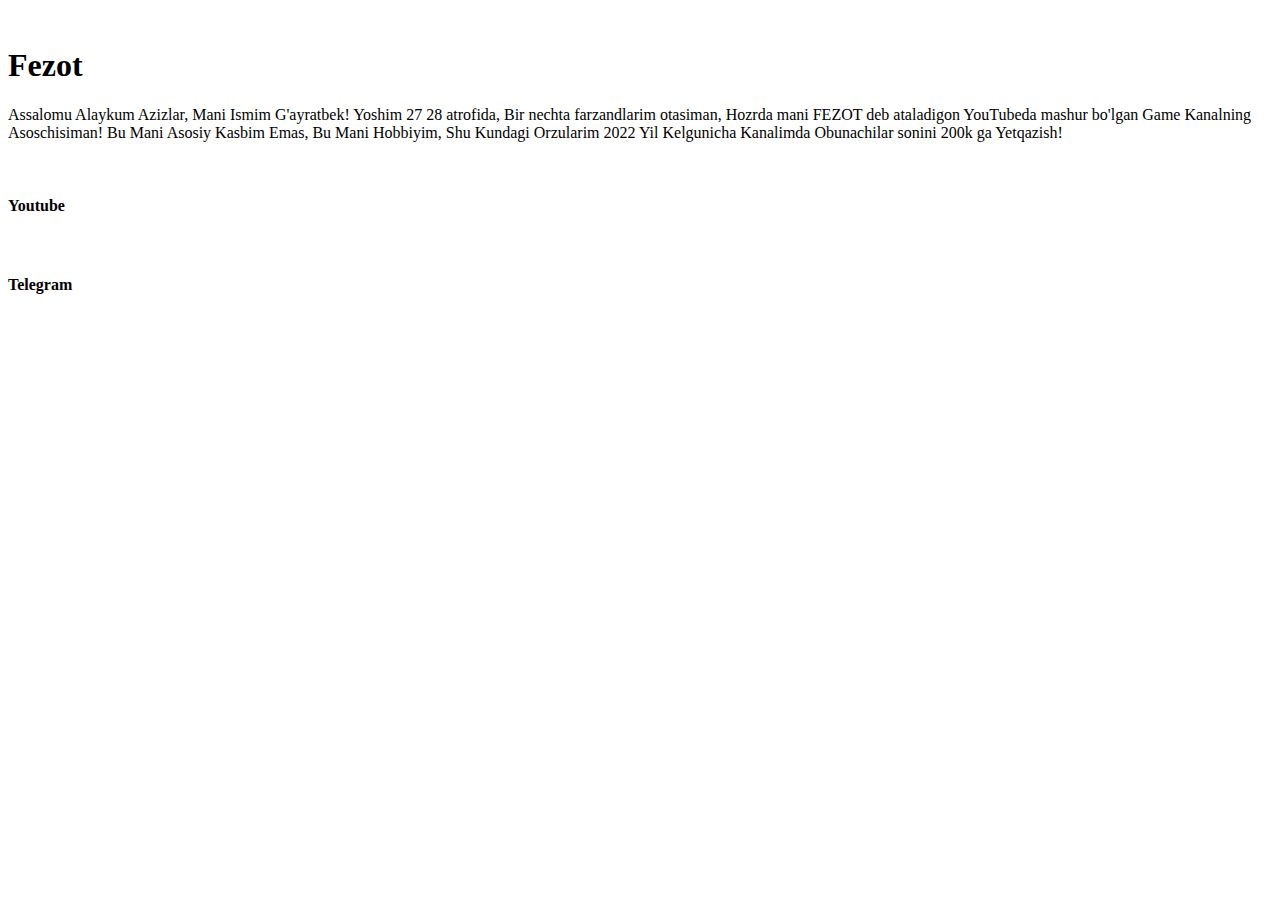
==== index.html @ 00c3dc73 "Add files via upload" ====
<!DOCTYPE html>
<html lang="en">
<head>
    <meta charset="UTF-8">
    <title>Fezot | G'ayrat Madaminov</title>
    <link rel="stylesheet" href="css/style.css">
</head>
<body>


   <div class="wrapper">
       <div class="information">
           <div class="img">
               <img src="unnamed.jpg" alt="">
           </div>

           <div class="Malumot">
               <h1>Fezot</h1>
               <p>Assalomu Alaykum Azizlar, Mani Ismim G'ayratbek! Yoshim 27 28 atrofida,
               Bir nechta farzandlarim otasiman, Hozrda mani FEZOT deb ataladigon YouTubeda mashur bo'lgan
               Game Kanalning Asoschisiman! Bu Mani Asosiy Kasbim Emas, Bu Mani Hobbiyim,
               Shu Kundagi Orzularim 2022 Yil Kelgunicha Kanalimda Obunachilar sonini 200k ga Yetqazish!</p>
           </div>

          <div class="Social">
              <div class="img-1">
                  <a href="https://www.youtube.com/c/FEZOT"><img src="icons8-youtube-play-48.png" alt=""></a>
                  <h4>Youtube</h4>
              </div>
              <div class="img-2">
                  <a href="https://t.me/fezoot"><img src="icons8-телеграмма-app-48.png" alt=""></a>
                  <h4>Telegram</h4>
              </div>
          </div>
       </div>
   </div>

</body>
</html>
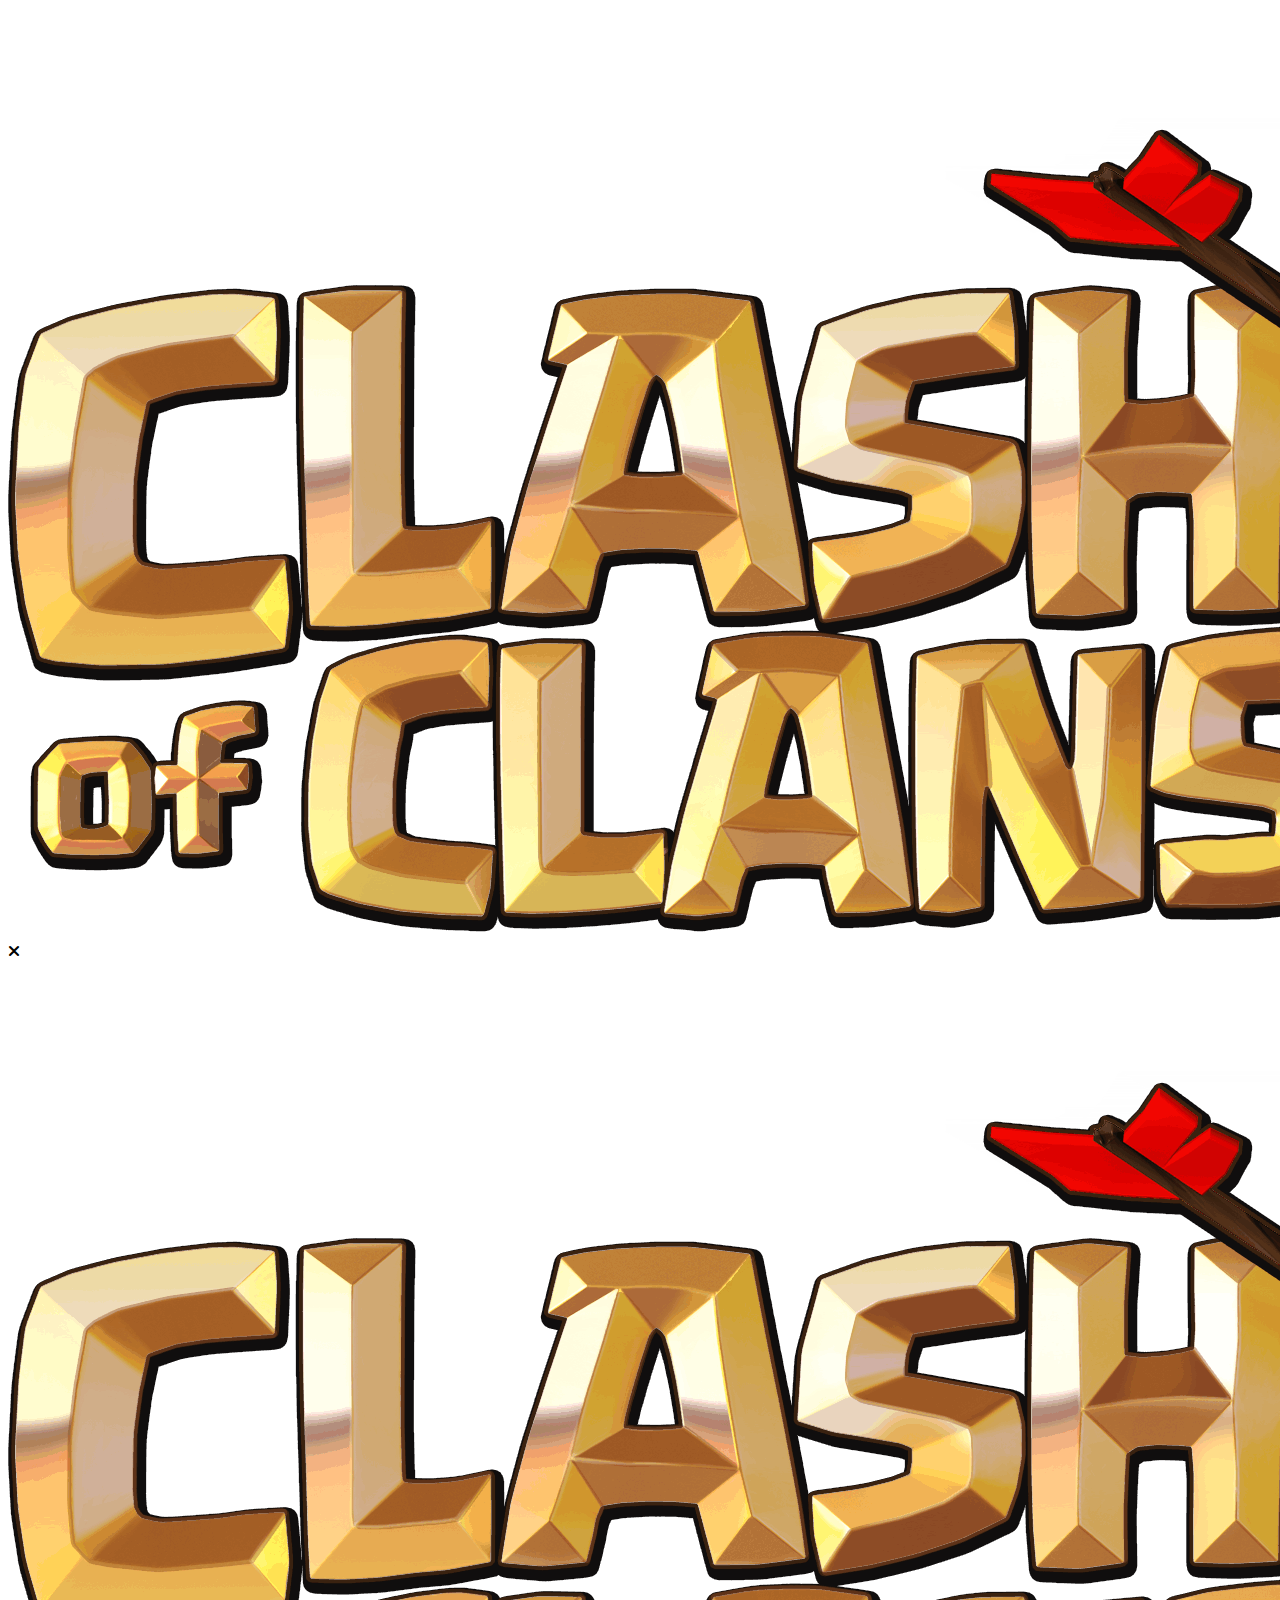
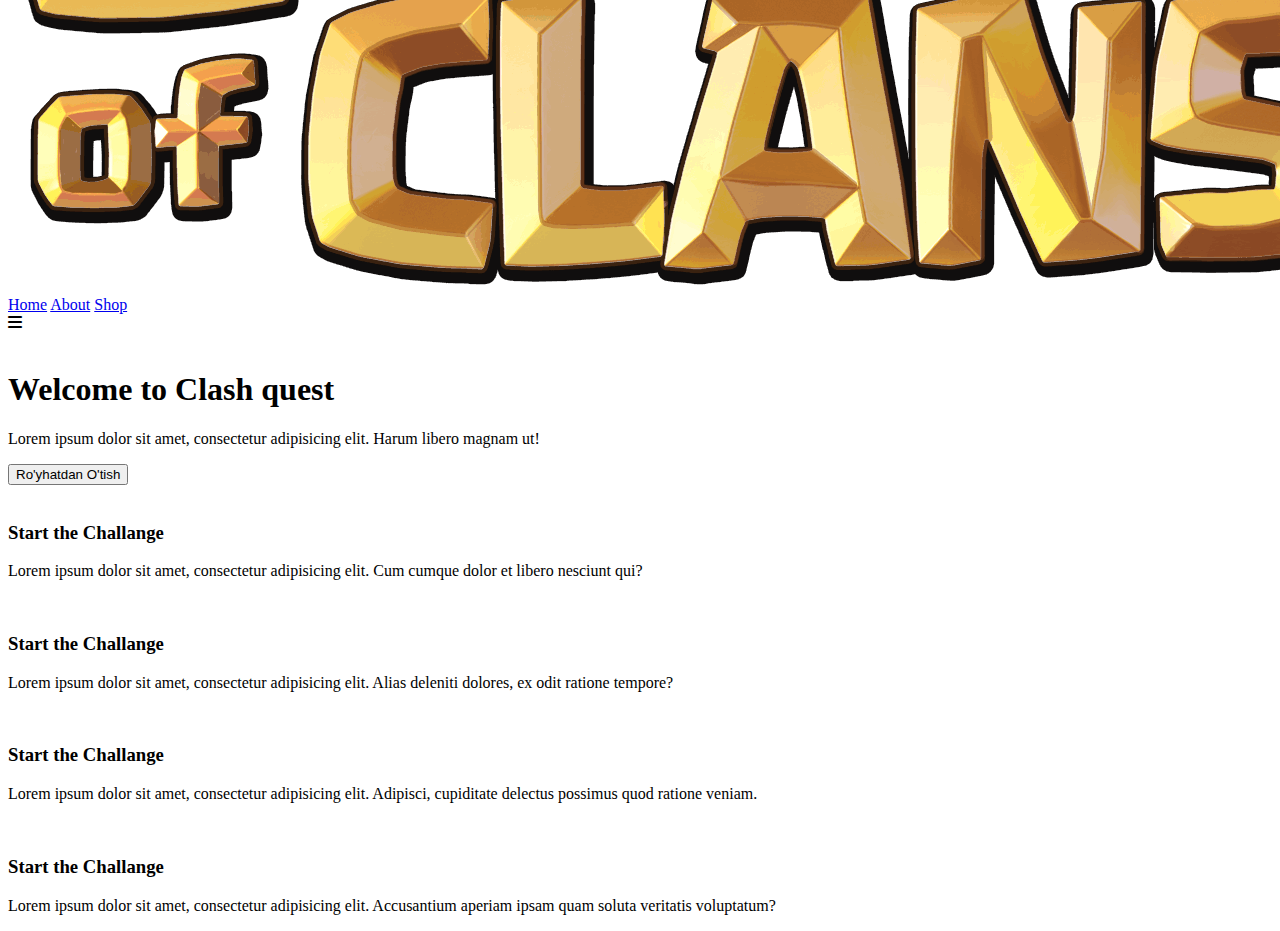
==== commit f5c1f393: "Add files via upload" ====
--- a/index.html
+++ b/index.html
@@ -2,38 +2,88 @@
 <html lang="en">
 <head>
     <meta charset="UTF-8">
-    <title>Fezot | G'ayrat Madaminov</title>
+    <meta http-equiv="X-UA-Compatible" content="IE=edge">
+    <meta name="viewport" content="width=device-width, initial-scale=1.0">
+    <title>Clash Of Uzbek</title>
+
+    <!--Font cdnjs link-->
+    <link rel="stylesheet" href="https://cdnjs.cloudflare.com/ajax/libs/font-awesome/6.2.0/css/all.min.css">
     <link rel="stylesheet" href="css/style.css">
+
+
 </head>
 <body>
 
 
-   <div class="wrapper">
-       <div class="information">
-           <div class="img">
-               <img src="unnamed.jpg" alt="">
-           </div>
+<div class="header">
 
-           <div class="Malumot">
-               <h1>Fezot</h1>
-               <p>Assalomu Alaykum Azizlar, Mani Ismim G'ayratbek! Yoshim 27 28 atrofida,
-               Bir nechta farzandlarim otasiman, Hozrda mani FEZOT deb ataladigon YouTubeda mashur bo'lgan
-               Game Kanalning Asoschisiman! Bu Mani Asosiy Kasbim Emas, Bu Mani Hobbiyim,
-               Shu Kundagi Orzularim 2022 Yil Kelgunicha Kanalimda Obunachilar sonini 200k ga Yetqazish!</p>
-           </div>
+        <a href="index.html" class="logo"><img src="logo.png" alt=""></a>
 
-          <div class="Social">
-              <div class="img-1">
-                  <a href="https://www.youtube.com/c/FEZOT"><img src="icons8-youtube-play-48.png" alt=""></a>
-                  <h4>Youtube</h4>
-              </div>
-              <div class="img-2">
-                  <a href="https://t.me/fezoot"><img src="icons8-телеграмма-app-48.png" alt=""></a>
-                  <h4>Telegram</h4>
-              </div>
-          </div>
-       </div>
-   </div>
+        <div class="navbar">
+            <div id="nav-close" class="fas fa-times"></div>
+            <a href="index.html" class="logo"><img src="logo.png" alt=""></a>
+            <a href="#">Home</a>
+            <a href="#">About</a>
+            <a href="#">Shop</a>
+
+        </div>
+
+        <div id="menu-btn" class="fas fa-bars"></div>
+
+</div>
+
+
+
+<section class="home">
+
+    <div class="col">
+        <img src="troops/models/Barbarian.png" alt="">
+    </div>
+    <div class="col col-text">
+         <h1>Welcome to Clash quest</h1>
+         <p>Lorem ipsum dolor sit amet, consectetur adipisicing elit. Harum libero magnam ut!</p>
+         <button>Ro'yhatdan O'tish</button>
+    </div>
+
+
+</section>
+
+
+<section class="card-body">
+    
+    <div class="card">
+
+        <img src="troops/models/P.E.K.K.A.png" alt="">
+        <h3>Start the Challange</h3>
+        <p>Lorem ipsum dolor sit amet, consectetur adipisicing elit. Cum cumque dolor et libero nesciunt qui?</p>
+        
+    </div>
+    <div class="card">
+
+        <img src="troops/models/Archer.png" alt="">
+        <h3>Start the Challange</h3>
+        <p>Lorem ipsum dolor sit amet, consectetur adipisicing elit. Alias deleniti dolores, ex odit ratione tempore?</p>
+
+    </div>
+    <div class="card">
+
+        <img src="troops/models/Goblin.png" alt="">
+        <h3>Start the Challange</h3>
+        <p>Lorem ipsum dolor sit amet, consectetur adipisicing elit. Adipisci, cupiditate delectus possimus quod ratione veniam.</p>
+
+    </div>
+    <div class="card">
+
+        <img src="troops/models/Balloon.png" alt="">
+        <h3>Start the Challange</h3>
+        <p>Lorem ipsum dolor sit amet, consectetur adipisicing elit. Accusantium aperiam ipsam quam soluta veritatis voluptatum?</p>
+
+    </div>
+    
+</section>
+
+
+<script src="js/script.js"></script>
 
 </body>
 </html>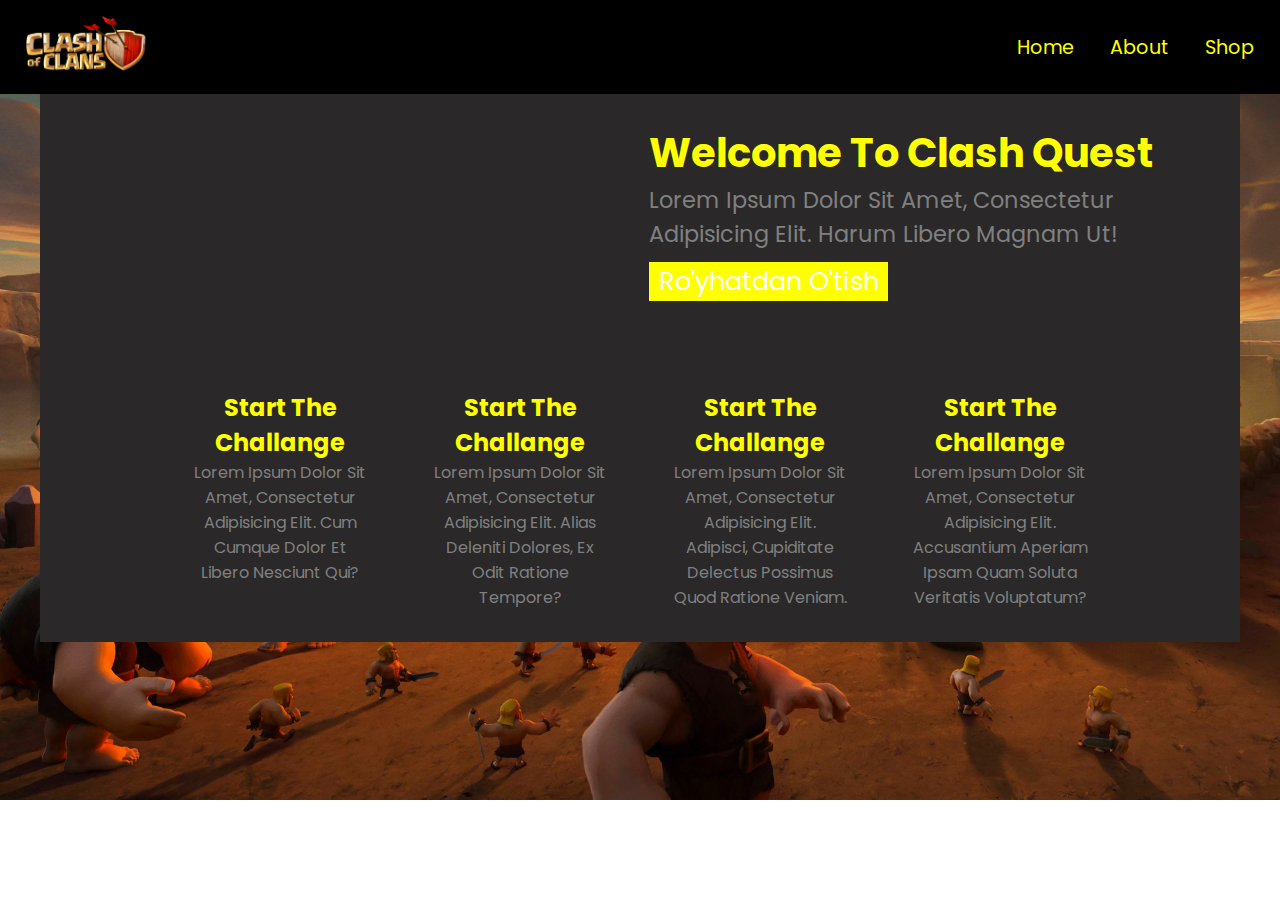
==== commit ae8295c5: "Add files via upload" ====
--- a/index.html
+++ b/index.html
@@ -53,28 +53,28 @@
     
     <div class="card">
 
-        <img src="troops/models/P.E.K.K.A.png" alt="">
+        <img src="P.E.K.K.A.png" alt="">
         <h3>Start the Challange</h3>
         <p>Lorem ipsum dolor sit amet, consectetur adipisicing elit. Cum cumque dolor et libero nesciunt qui?</p>
         
     </div>
     <div class="card">
 
-        <img src="troops/models/Archer.png" alt="">
+        <img src="Archer.png" alt="">
         <h3>Start the Challange</h3>
         <p>Lorem ipsum dolor sit amet, consectetur adipisicing elit. Alias deleniti dolores, ex odit ratione tempore?</p>
 
     </div>
     <div class="card">
 
-        <img src="troops/models/Goblin.png" alt="">
+        <img src="Goblin.png" alt="">
         <h3>Start the Challange</h3>
         <p>Lorem ipsum dolor sit amet, consectetur adipisicing elit. Adipisci, cupiditate delectus possimus quod ratione veniam.</p>
 
     </div>
     <div class="card">
 
-        <img src="troops/models/Balloon.png" alt="">
+        <img src="Balloon.png" alt="">
         <h3>Start the Challange</h3>
         <p>Lorem ipsum dolor sit amet, consectetur adipisicing elit. Accusantium aperiam ipsam quam soluta veritatis voluptatum?</p>
 
--- a/css/style.css
+++ b/css/style.css
@@ -0,0 +1,240 @@
+@import url("https://fonts.googleapis.com/css2?family=Poppins:ital,wght@0,100;0,300;0,400;0,500;0,600;1,100;1,300&display=swap");
+* {
+  font-family: 'Poppins', sans-serif;
+  margin: 0;
+  padding: 0;
+  box-sizing: border-box;
+  outline: none;
+  border: none;
+  text-decoration: none;
+  text-transform: capitalize;
+  transition: .2s linear; }
+
+body {
+  background-image: url("../background.png");
+  background-repeat: no-repeat;
+  padding: 0 2rem;
+  background-size: cover;
+  margin-bottom: 5rem;
+  /*Header Section Start*/
+  /*Header Section End*/
+  /*Home Section Start*/
+  /*Home Section End*/
+  /*Card Section Start*/
+  /*Card Section End*/
+  /*Media Quries*/ }
+  body html {
+    font-size: 62.5%;
+    overflow-x: hidden;
+    scroll-behavior: smooth;
+    scroll-padding-top: 5rem; }
+    body html::-webkit-scrollbar {
+      width: 1.4rem; }
+    body html::-webkit-scrollbar-track {
+      background: #2a2828; }
+    body html::-webkit-scrollbar-thumb {
+      background: #f1d009;
+      border-radius: 4rem; }
+  body section {
+    margin: 0 auto;
+    max-width: 1200px;
+    padding: 0 1rem; }
+  body .header {
+    position: fixed;
+    top: 0;
+    left: 0;
+    right: 0;
+    padding: 1rem 2%;
+    display: flex;
+    align-items: center;
+    justify-content: space-between;
+    background-color: black; }
+    body .header .logo {
+      width: 7.5rem; }
+      body .header .logo img {
+        width: 100%; }
+    body .header .navbar .logo {
+      display: none; }
+    body .header .navbar a {
+      margin-left: 2rem;
+      font-size: 1.2rem;
+      color: yellow; }
+      body .header .navbar a:hover {
+        color: #f1d009; }
+    body .header .navbar #nav-close {
+      color: yellow;
+      font-size: 1.4rem;
+      cursor: pointer;
+      display: none; }
+      body .header .navbar #nav-close:hover {
+        color: #f1d009; }
+    body .header #menu-btn {
+      display: none; }
+  body .home {
+    margin-top: 5.7rem;
+    padding: 2rem;
+    background-color: #2a2828;
+    display: flex;
+    align-items: center;
+    flex-wrap: wrap; }
+    body .home .col {
+      padding-left: 7rem;
+      width: 48%;
+      margin: 0;
+      gap: 1.5rem;
+      justify-content: center; }
+      body .home .col img {
+        width: 60%; }
+    body .home .col-text {
+      padding-left: 2rem; }
+      body .home .col-text h1 {
+        color: yellow;
+        font-size: 2.5rem; }
+      body .home .col-text p {
+        font-size: 1.4rem;
+        color: grey; }
+      body .home .col-text button {
+        margin-top: .7rem;
+        background-color: yellow;
+        color: white;
+        font-size: 1.6rem;
+        padding: 0  .6rem; }
+        body .home .col-text button:hover {
+          border: 1px solid yellow;
+          background-color: transparent;
+          color: white; }
+  body .card-body {
+    background-color: #2a2828;
+    display: flex;
+    justify-content: center; }
+    body .card-body .card {
+      width: 15rem;
+      padding: 2rem;
+      text-align: center; }
+      body .card-body .card img {
+        width: 100%; }
+      body .card-body .card h3 {
+        font-size: 1.5rem;
+        color: yellow; }
+      body .card-body .card p {
+        color: grey; }
+  @media (max-width: 1200px) {
+    body .header {
+      padding: 1rem; } }
+  @media (max-width: 991px) {
+    body html {
+      font-size: 55%; }
+    body .home .col-text h1 {
+      color: yellow;
+      font-size: 1rem; }
+    body .home .col-text p {
+      font-size: .7rem;
+      color: grey; }
+    body .home .col-text button {
+      margin-top: .7rem;
+      background-color: yellow;
+      color: white;
+      font-size: 1rem;
+      padding: 0 1rem; }
+    body .card-body {
+      width: 100%; }
+      body .card-body .card {
+        width: 100%; }
+        body .card-body .card h3 {
+          color: yellow;
+          font-size: 1rem; }
+        body .card-body .card p {
+          font-size: .6rem;
+          color: grey; } }
+  @media (max-width: 768px) {
+    body .header #menu-btn {
+      display: inline-block;
+      color: yellow;
+      cursor: pointer;
+      font-size: 1.5rem; }
+    body .header .logo img {
+      position: relative; }
+    body .header .navbar {
+      position: fixed;
+      top: 0;
+      left: -100%;
+      background-color: #504b4b;
+      z-index: 10000;
+      width: 15rem;
+      height: 100%;
+      display: flex;
+      flex-flow: column;
+      align-items: center;
+      justify-content: center; }
+      body .header .navbar.active {
+        left: 0;
+        box-shadow: 0 0 0 100vw rgba(0, 0, 0, 0.8); }
+      body .header .navbar a {
+        margin: .3rem 0;
+        font-size: 1.5rem; }
+      body .header .navbar .logo {
+        display: inline-block;
+        margin: 0;
+        padding: 0; }
+      body .header .navbar #nav-close {
+        display: block;
+        position: absolute;
+        top: 1rem;
+        right: 1em; }
+    body .home {
+      display: inline-block; }
+      body .home .col {
+        padding: 0;
+        width: 100%;
+        margin: 0;
+        gap: 1.5rem;
+        text-align: center; }
+        body .home .col h1 {
+          font-size: 1.4rem; }
+        body .home .col p {
+          font-size: 1rem;
+          color: grey; }
+        body .home .col button {
+          margin-top: .7rem;
+          background-color: yellow;
+          color: white;
+          font-size: 1rem;
+          padding: .5rem 3rem; }
+        body .home .col img {
+          width: 100%; }
+    body .card-body {
+      display: inline-block;
+      width: 100%; }
+      body .card-body .card {
+        width: 100%; }
+        body .card-body .card h3 {
+          font-size: 1.4rem; }
+        body .card-body .card p {
+          font-size: 1rem;
+          color: grey; } }
+  @media (max-width: 450px) {
+    body .html {
+      font-size: 50%; }
+    body .home .col-text h1 {
+      font-size: 1rem; }
+    body .home .col-text p {
+      font-size: .6rem;
+      color: grey; }
+    body .home .col-text button {
+      margin-top: .7rem;
+      background-color: yellow;
+      color: white;
+      font-size: .5rem;
+      padding: .5rem 1rem; }
+    body .card-body {
+      display: inline-block;
+      width: 100%; }
+      body .card-body .card {
+        width: 100%; }
+        body .card-body .card h1 {
+          font-size: 1rem; }
+        body .card-body .card p {
+          font-size: .6rem;
+          color: grey; } }
+
+/*# sourceMappingURL=style.css.map */
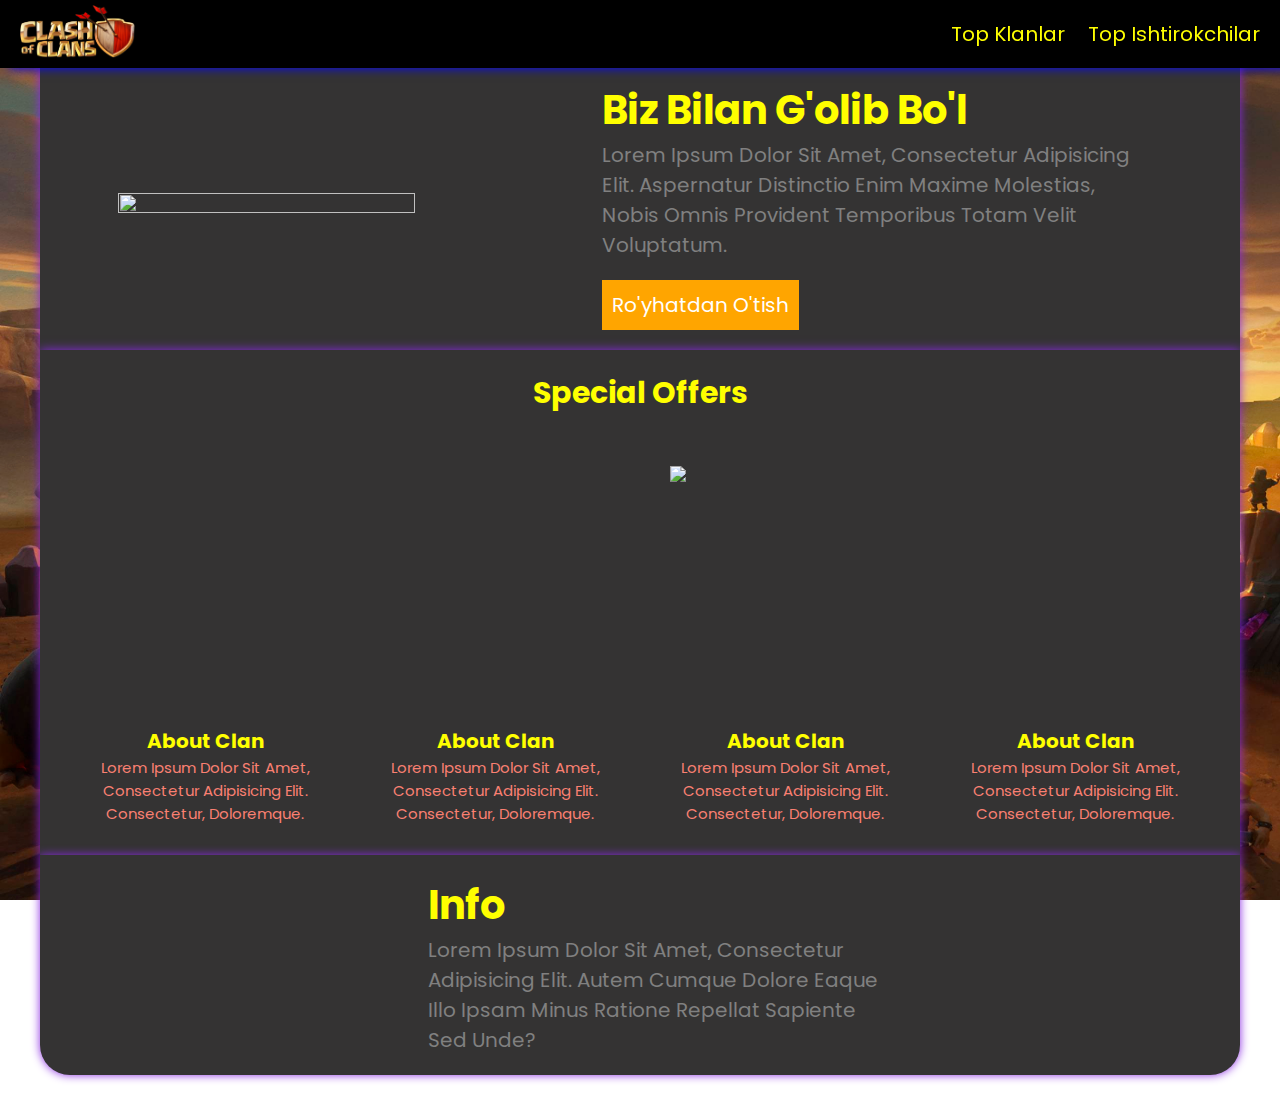
==== commit 4a97af79: "Add files via upload" ====
--- a/index.html
+++ b/index.html
@@ -4,86 +4,137 @@
     <meta charset="UTF-8">
     <meta http-equiv="X-UA-Compatible" content="IE=edge">
     <meta name="viewport" content="width=device-width, initial-scale=1.0">
-    <title>Clash Of Uzbek</title>
+    <title>Clash Of Clans</title>
+    <link rel="stylesheet" href="css/style.css">
 
-    <!--Font cdnjs link-->
-    <link rel="stylesheet" href="https://cdnjs.cloudflare.com/ajax/libs/font-awesome/6.2.0/css/all.min.css">
-    <link rel="stylesheet" href="css/style.css">
+    <!--font awesome-->
+    <link rel="stylesheet" href="https://cdnjs.cloudflare.com/ajax/libs/font-awesome/5.15.4/css/all.min.css">
+
 
 
 </head>
 <body>
 
 
-<div class="header">
+   <header class="header">
 
-        <a href="index.html" class="logo"><img src="logo.png" alt=""></a>
+       <a href="#" class="logo"><img src="logo.png" alt=""></a>
 
-        <div class="navbar">
-            <div id="nav-close" class="fas fa-times"></div>
-            <a href="index.html" class="logo"><img src="logo.png" alt=""></a>
-            <a href="#">Home</a>
-            <a href="#">About</a>
-            <a href="#">Shop</a>
+       <div class="navbar">
+           <a href="#">Top Klanlar</a>
+           <a href="#">Top Ishtirokchilar</a>
+       </div>
 
-        </div>
+       <div id="menu-btn" class="fas fa-bars"></div>
 
-        <div id="menu-btn" class="fas fa-bars"></div>
+   </header>
 
-</div>
+   <!--Home Section Start-->
+   <section class="home">
+       
+       <div class="main-image">
+           <img src="Barbarian.png" alt="">
+       </div>
+
+       <div class="home-sentence">
+           <h1>Biz Bilan G'olib Bo'l</h1>
+           <p>Lorem ipsum dolor sit amet, consectetur adipisicing elit. Aspernatur distinctio enim maxime molestias, nobis omnis provident temporibus totam velit voluptatum.</p>
+           <div class="btn">
+               <button>Ro'yhatdan o'tish</button>
+           </div>
+
+       </div>
+
+   </section>
+
+   <!--Home Section End-->
+
+   <section class="about">
+
+       <h1>Special Offers</h1>
+
+       <div class="about-cards">
+
+        
+           <div class="about-card">
+
+               <div class="card-image">
+                   <img src="Valkyrie.png" alt="">
+               </div>
+
+               <div class="about-sentence">
+                   <h3>About Clan</h3>
+                   <p>Lorem ipsum dolor sit amet, consectetur adipisicing elit. Consectetur, doloremque.</p>
+
+               </div>
+
+           </div>
+           <div class="about-card">
+
+               <div class="card-image">
+                   <img src="Bomber.png" alt="">
+               </div>
+
+               <div class="about-sentence">
+                   <h3>About Clan</h3>
+                   <p>Lorem ipsum dolor sit amet, consectetur adipisicing elit. Consectetur, doloremque.</p>
+
+               </div>
+
+           </div>
+           <div class="about-card">
+
+               <div class="card-image">
+                   <img src="Drop_Ship.png">
+               </div>
+
+               <div class="about-sentence">
+                   <h3>About Clan</h3>
+                   <p>Lorem ipsum dolor sit amet, consectetur adipisicing elit. Consectetur, doloremque.</p>
+
+               </div>
+
+           </div>
+           <div class="about-card">
+
+               <div class="card-image">
+                   <img src="Cannon_Cart.png" alt="">
+               </div>
+
+               <div class="about-sentence">
+                   <h3>About Clan</h3>
+                   <p>Lorem ipsum dolor sit amet, consectetur adipisicing elit. Consectetur, doloremque.</p>
+
+               </div>
+
+           </div>
+
+       </div>
+
+   </section>
+
+   <!--Info Section Start-->
+
+
+   <section class="info">
+
+       <div class="img-info">
+           <img src="Balloon.png" alt="">
+       </div>
+
+       <div class="info-sentence">
+
+           <h3>Info</h3>
+           <p>Lorem ipsum dolor sit amet, consectetur adipisicing elit. Autem cumque dolore eaque illo ipsam minus ratione repellat sapiente sed unde?</p>
+       </div>
+
+   </section>
+
+
+   <!--Info Section End-->
 
 
 
-<section class="home">
-
-    <div class="col">
-        <img src="troops/models/Barbarian.png" alt="">
-    </div>
-    <div class="col col-text">
-         <h1>Welcome to Clash quest</h1>
-         <p>Lorem ipsum dolor sit amet, consectetur adipisicing elit. Harum libero magnam ut!</p>
-         <button>Ro'yhatdan O'tish</button>
-    </div>
-
-
-</section>
-
-
-<section class="card-body">
-    
-    <div class="card">
-
-        <img src="P.E.K.K.A.png" alt="">
-        <h3>Start the Challange</h3>
-        <p>Lorem ipsum dolor sit amet, consectetur adipisicing elit. Cum cumque dolor et libero nesciunt qui?</p>
-        
-    </div>
-    <div class="card">
-
-        <img src="Archer.png" alt="">
-        <h3>Start the Challange</h3>
-        <p>Lorem ipsum dolor sit amet, consectetur adipisicing elit. Alias deleniti dolores, ex odit ratione tempore?</p>
-
-    </div>
-    <div class="card">
-
-        <img src="Goblin.png" alt="">
-        <h3>Start the Challange</h3>
-        <p>Lorem ipsum dolor sit amet, consectetur adipisicing elit. Adipisci, cupiditate delectus possimus quod ratione veniam.</p>
-
-    </div>
-    <div class="card">
-
-        <img src="Balloon.png" alt="">
-        <h3>Start the Challange</h3>
-        <p>Lorem ipsum dolor sit amet, consectetur adipisicing elit. Accusantium aperiam ipsam quam soluta veritatis voluptatum?</p>
-
-    </div>
-    
-</section>
-
-
-<script src="js/script.js"></script>
-
+   <script src="js/script.js"></script>
 </body>
 </html>--- a/css/style.css
+++ b/css/style.css
@@ -1,240 +1,365 @@
-@import url("https://fonts.googleapis.com/css2?family=Poppins:ital,wght@0,100;0,300;0,400;0,500;0,600;1,100;1,300&display=swap");
+@import url("https://fonts.googleapis.com/css2?family=Poppins:wght@100;200;300;400;500;600&display=swap");
 * {
   font-family: 'Poppins', sans-serif;
   margin: 0;
   padding: 0;
   box-sizing: border-box;
+  border: none;
   outline: none;
-  border: none;
   text-decoration: none;
-  text-transform: capitalize;
-  transition: .2s linear; }
+  text-transform: capitalize; }
 
 body {
   background-image: url("../background.png");
+  background-size: cover;
   background-repeat: no-repeat;
+  background-attachment: fixed;
   padding: 0 2rem;
-  background-size: cover;
-  margin-bottom: 5rem;
-  /*Header Section Start*/
-  /*Header Section End*/
+  padding-bottom: 2rem; }
+
+section {
+  padding: 2rem 2rem;
+  background-color: #343333;
+  max-width: 1200px;
+  margin: 0 auto;
+  box-shadow: 0rem 0rem 1rem blueviolet;
+  border-top: none; }
+
+html {
+  font-size: 62.5%;
   /*Home Section Start*/
   /*Home Section End*/
-  /*Card Section Start*/
-  /*Card Section End*/
-  /*Media Quries*/ }
-  body html {
-    font-size: 62.5%;
-    overflow-x: hidden;
-    scroll-behavior: smooth;
-    scroll-padding-top: 5rem; }
-    body html::-webkit-scrollbar {
-      width: 1.4rem; }
-    body html::-webkit-scrollbar-track {
-      background: #2a2828; }
-    body html::-webkit-scrollbar-thumb {
-      background: #f1d009;
-      border-radius: 4rem; }
-  body section {
-    margin: 0 auto;
-    max-width: 1200px;
-    padding: 0 1rem; }
-  body .header {
+  /*About Section Start*/
+  /*About Section End*/
+  /*Info Section Start*/
+  /*Info Section End*/ }
+  html .header {
     position: fixed;
     top: 0;
     left: 0;
     right: 0;
-    padding: 1rem 2%;
+    z-index: 1000;
+    background-color: black;
+    box-shadow: 1rem 0 1rem blue;
     display: flex;
+    padding: .5rem 2rem;
     align-items: center;
-    justify-content: space-between;
-    background-color: black; }
-    body .header .logo {
-      width: 7.5rem; }
-      body .header .logo img {
-        width: 100%; }
-    body .header .navbar .logo {
-      display: none; }
-    body .header .navbar a {
+    justify-content: space-between; }
+    html .header .logo {
+      width: 11.5rem; }
+      html .header .logo img {
+        width: 100%; }
+    html .header .navbar a {
+      font-size: 2rem;
       margin-left: 2rem;
-      font-size: 1.2rem;
       color: yellow; }
-      body .header .navbar a:hover {
-        color: #f1d009; }
-    body .header .navbar #nav-close {
+      html .header .navbar a:hover {
+        color: orange; }
+    html .header #menu-btn {
+      display: none;
+      font-size: 2rem;
+      color: yellow; }
+  html .home {
+    margin: 0 auto;
+    max-width: 1200px;
+    margin-top: 6rem;
+    background-color: #343333;
+    display: flex;
+    justify-content: center;
+    align-items: center; }
+    html .home .main-image {
+      width: 40%;
+      height: 100%; }
+      html .home .main-image img {
+        width: 80%;
+        height: 50%; }
+    html .home .home-sentence {
+      width: 50%;
+      padding: 0 2rem; }
+      html .home .home-sentence h1 {
+        color: yellow;
+        font-size: 4rem; }
+      html .home .home-sentence p {
+        color: gray;
+        font-size: 2rem; }
+      html .home .home-sentence .btn {
+        padding-top: 2rem; }
+        html .home .home-sentence .btn button {
+          background-color: orange;
+          padding: 1rem;
+          color: white;
+          font-size: 2rem;
+          transition: .5s linear; }
+          html .home .home-sentence .btn button:hover {
+            border: 1px solid orange;
+            background-color: transparent; }
+  html .about h1 {
+    color: yellow;
+    font-size: 3rem;
+    text-align: center;
+    padding-bottom: 2rem; }
+  html .about .about-cards {
+    display: flex; }
+    html .about .about-cards .about-card {
+      transition: .5s linear;
+      border-radius: 2rem;
+      padding: 1rem; }
+      html .about .about-cards .about-card:hover {
+        box-shadow: 0 0 3rem cornflowerblue; }
+      html .about .about-cards .about-card .card-image {
+        max-width: 100%;
+        padding: 2rem;
+        height: 28rem; }
+        html .about .about-cards .about-card .card-image img {
+          max-width: 100% !important;
+          height: 100% !important; }
+      html .about .about-cards .about-card .about-sentence {
+        text-align: center;
+        padding: 0; }
+        html .about .about-cards .about-card .about-sentence h3 {
+          color: yellow;
+          font-size: 2rem; }
+        html .about .about-cards .about-card .about-sentence p {
+          color: salmon;
+          font-size: 1.5rem; }
+  html .info {
+    display: flex;
+    gap: 4rem;
+    align-items: center;
+    justify-content: center;
+    border-radius: 0 0 3rem 3rem; }
+    html .info .img-info {
+      max-width: 20rem; }
+      html .info .img-info img {
+        width: 100%; }
+    html .info .info-sentence {
+      max-width: 40%; }
+      html .info .info-sentence h3 {
+        color: yellow;
+        font-size: 4rem; }
+      html .info .info-sentence p {
+        color: gray;
+        font-size: 2rem; }
+
+/*Media Queries*/
+@media (max-width: 991px) {
+  html {
+    font-size: 55%; }
+    html .home .home-sentence h1 {
+      font-size: 3rem; }
+    html .home .home-sentence p {
+      font-size: 1.5rem; }
+    html .home .home-sentence .btn {
+      padding-top: 2rem; }
+      html .home .home-sentence .btn button {
+        background-color: orange;
+        padding: 1rem;
+        color: white;
+        font-size: 1.5rem;
+        transition: .5s linear; }
+        html .home .home-sentence .btn button:hover {
+          border: 1px solid orange;
+          background-color: transparent; }
+    html .about h1 {
       color: yellow;
-      font-size: 1.4rem;
-      cursor: pointer;
-      display: none; }
-      body .header .navbar #nav-close:hover {
-        color: #f1d009; }
-    body .header #menu-btn {
-      display: none; }
-  body .home {
-    margin-top: 5.7rem;
-    padding: 2rem;
-    background-color: #2a2828;
-    display: flex;
-    align-items: center;
-    flex-wrap: wrap; }
-    body .home .col {
-      padding-left: 7rem;
-      width: 48%;
-      margin: 0;
-      gap: 1.5rem;
-      justify-content: center; }
-      body .home .col img {
-        width: 60%; }
-    body .home .col-text {
-      padding-left: 2rem; }
-      body .home .col-text h1 {
-        color: yellow;
-        font-size: 2.5rem; }
-      body .home .col-text p {
-        font-size: 1.4rem;
-        color: grey; }
-      body .home .col-text button {
-        margin-top: .7rem;
-        background-color: yellow;
-        color: white;
-        font-size: 1.6rem;
-        padding: 0  .6rem; }
-        body .home .col-text button:hover {
-          border: 1px solid yellow;
-          background-color: transparent;
-          color: white; }
-  body .card-body {
-    background-color: #2a2828;
-    display: flex;
-    justify-content: center; }
-    body .card-body .card {
-      width: 15rem;
-      padding: 2rem;
-      text-align: center; }
-      body .card-body .card img {
-        width: 100%; }
-      body .card-body .card h3 {
-        font-size: 1.5rem;
-        color: yellow; }
-      body .card-body .card p {
-        color: grey; }
-  @media (max-width: 1200px) {
-    body .header {
-      padding: 1rem; } }
-  @media (max-width: 991px) {
-    body html {
-      font-size: 55%; }
-    body .home .col-text h1 {
-      color: yellow;
-      font-size: 1rem; }
-    body .home .col-text p {
-      font-size: .7rem;
-      color: grey; }
-    body .home .col-text button {
-      margin-top: .7rem;
-      background-color: yellow;
-      color: white;
-      font-size: 1rem;
-      padding: 0 1rem; }
-    body .card-body {
-      width: 100%; }
-      body .card-body .card {
-        width: 100%; }
-        body .card-body .card h3 {
-          color: yellow;
-          font-size: 1rem; }
-        body .card-body .card p {
-          font-size: .6rem;
-          color: grey; } }
-  @media (max-width: 768px) {
-    body .header #menu-btn {
-      display: inline-block;
-      color: yellow;
-      cursor: pointer;
-      font-size: 1.5rem; }
-    body .header .logo img {
-      position: relative; }
-    body .header .navbar {
-      position: fixed;
-      top: 0;
-      left: -100%;
-      background-color: #504b4b;
-      z-index: 10000;
-      width: 15rem;
-      height: 100%;
+      font-size: 3rem;
+      text-align: center;
+      padding-bottom: 2rem; }
+    html .about .about-cards {
+      display: flex; }
+      html .about .about-cards .about-card {
+        transition: .5s linear;
+        border-radius: 2rem;
+        padding: 1rem; }
+        html .about .about-cards .about-card:hover {
+          box-shadow: 0 0 1rem black; }
+        html .about .about-cards .about-card .card-image {
+          max-width: 100%;
+          padding: 2rem;
+          height: 23rem; }
+          html .about .about-cards .about-card .card-image img {
+            max-width: 100% !important;
+            max-height: 100% !important; }
+        html .about .about-cards .about-card .about-sentence {
+          text-align: center;
+          padding: 0; }
+          html .about .about-cards .about-card .about-sentence h3 {
+            color: yellow;
+            font-size: 2rem; }
+          html .about .about-cards .about-card .about-sentence p {
+            color: salmon;
+            font-size: 1.2rem; }
+    html .info {
       display: flex;
-      flex-flow: column;
+      gap: 4rem;
       align-items: center;
       justify-content: center; }
-      body .header .navbar.active {
-        left: 0;
-        box-shadow: 0 0 0 100vw rgba(0, 0, 0, 0.8); }
-      body .header .navbar a {
-        margin: .3rem 0;
-        font-size: 1.5rem; }
-      body .header .navbar .logo {
-        display: inline-block;
-        margin: 0;
-        padding: 0; }
-      body .header .navbar #nav-close {
-        display: block;
-        position: absolute;
-        top: 1rem;
-        right: 1em; }
-    body .home {
-      display: inline-block; }
-      body .home .col {
-        padding: 0;
-        width: 100%;
-        margin: 0;
-        gap: 1.5rem;
-        text-align: center; }
-        body .home .col h1 {
-          font-size: 1.4rem; }
-        body .home .col p {
-          font-size: 1rem;
-          color: grey; }
-        body .home .col button {
-          margin-top: .7rem;
-          background-color: yellow;
-          color: white;
-          font-size: 1rem;
-          padding: .5rem 3rem; }
-        body .home .col img {
+      html .info .img-info {
+        max-width: 17rem; }
+        html .info .img-info img {
           width: 100%; }
-    body .card-body {
+      html .info .info-sentence {
+        max-width: 40%; }
+        html .info .info-sentence h3 {
+          color: yellow;
+          font-size: 3rem; }
+        html .info .info-sentence p {
+          color: gray;
+          font-size: 1.5rem; } }
+@media (max-width: 768px) {
+  html .header .navbar {
+    position: absolute;
+    top: 99%;
+    left: 0;
+    right: 0;
+    background-color: darkslategrey;
+    padding: 2rem;
+    transition: .5s;
+    clip-path: polygon(0 0, 100% 0, 100% 0, 0 0); }
+    html .header .navbar a {
+      display: block;
+      margin: 2rem;
+      text-align: center; }
+  html .header .navbar.active {
+    clip-path: polygon(0 0, 100% 0, 100% 100%, 0 100%); }
+  html .header #menu-btn {
+    display: inline-block; }
+  html .home {
+    display: inline-block;
+    margin: 0 auto;
+    margin-top: 6rem;
+    width: 100%;
+    text-align: center; }
+    html .home .main-image {
+      width: 100%; }
+      html .home .main-image img {
+        width: 100%; }
+    html .home .home-sentence {
+      width: 100%; }
+      html .home .home-sentence h1 {
+        font-size: 4rem; }
+      html .home .home-sentence p {
+        font-size: 3rem; }
+      html .home .home-sentence .btn button {
+        font-size: 3.5rem; }
+  html .about {
+    color: yellow;
+    font-size: 3rem;
+    text-align: center;
+    padding-bottom: 2rem; }
+    html .about .about-cards {
       display: inline-block;
       width: 100%; }
-      body .card-body .card {
-        width: 100%; }
-        body .card-body .card h3 {
-          font-size: 1.4rem; }
-        body .card-body .card p {
-          font-size: 1rem;
-          color: grey; } }
-  @media (max-width: 450px) {
-    body .html {
-      font-size: 50%; }
-    body .home .col-text h1 {
-      font-size: 1rem; }
-    body .home .col-text p {
-      font-size: .6rem;
-      color: grey; }
-    body .home .col-text button {
-      margin-top: .7rem;
-      background-color: yellow;
-      color: white;
-      font-size: .5rem;
-      padding: .5rem 1rem; }
-    body .card-body {
+      html .about .about-cards .about-card {
+        transition: .5s linear;
+        border-radius: 2rem;
+        padding: 1rem;
+        width: 100%; }
+        html .about .about-cards .about-card:hover {
+          box-shadow: 0 0 1rem black; }
+        html .about .about-cards .about-card .card-image {
+          width: 100%;
+          height: 100%;
+          padding: 2rem; }
+          html .about .about-cards .about-card .card-image img {
+            width: 100%; }
+        html .about .about-cards .about-card .about-sentence {
+          text-align: center;
+          padding: 0; }
+          html .about .about-cards .about-card .about-sentence h3 {
+            color: yellow;
+            font-size: 5rem; }
+          html .about .about-cards .about-card .about-sentence p {
+            color: salmon;
+            font-size: 3rem; }
+  html .info {
+    display: inline-block;
+    gap: 4rem;
+    align-items: center;
+    justify-content: center; }
+    html .info .img-info {
+      padding: 2rem;
+      max-width: 100%; }
+      html .info .img-info img {
+        width: 100%; }
+    html .info .info-sentence {
+      padding: 1rem;
+      max-width: 100%;
+      text-align: center; }
+      html .info .info-sentence h3 {
+        color: yellow;
+        font-size: 5rem; }
+      html .info .info-sentence p {
+        color: gray;
+        font-size: 2.5rem; } }
+@media (max-width: 450px) {
+  html {
+    font-size: 55%; }
+    html .home {
       display: inline-block;
-      width: 100%; }
-      body .card-body .card {
-        width: 100%; }
-        body .card-body .card h1 {
-          font-size: 1rem; }
-        body .card-body .card p {
-          font-size: .6rem;
-          color: grey; } }
+      margin: 0 auto;
+      margin-top: 6rem;
+      width: 100%;
+      text-align: center; }
+      html .home .main-image {
+        width: 100%; }
+        html .home .main-image img {
+          width: 100%; }
+      html .home .home-sentence h1 {
+        font-size: 2.4rem; }
+      html .home .home-sentence p {
+        font-size: 1.5rem; }
+      html .home .home-sentence .btn button {
+        font-size: 1.5rem; }
+    html .about {
+      color: yellow;
+      font-size: 3rem;
+      text-align: center;
+      padding-bottom: 2rem; }
+      html .about .about-cards {
+        display: inline-block;
+        width: 100%; }
+        html .about .about-cards .about-card {
+          transition: .5s linear;
+          border-radius: 2rem;
+          padding: 1rem;
+          width: 100%; }
+          html .about .about-cards .about-card:hover {
+            box-shadow: 0 0 1rem black; }
+          html .about .about-cards .about-card .card-image {
+            width: 100%;
+            height: 100%;
+            padding: 2rem; }
+            html .about .about-cards .about-card .card-image img {
+              width: 100%; }
+          html .about .about-cards .about-card .about-sentence {
+            text-align: center;
+            padding: 0; }
+            html .about .about-cards .about-card .about-sentence h3 {
+              color: yellow;
+              font-size: 2.5rem; }
+            html .about .about-cards .about-card .about-sentence p {
+              color: salmon;
+              font-size: 1.5rem; }
+    html .info {
+      display: inline-block;
+      gap: 4rem;
+      align-items: center;
+      justify-content: center; }
+      html .info .img-info {
+        padding: 2rem;
+        max-width: 100%; }
+        html .info .img-info img {
+          width: 100%; }
+      html .info .info-sentence {
+        padding: 1rem;
+        max-width: 100%;
+        text-align: center; }
+        html .info .info-sentence h3 {
+          color: yellow;
+          font-size: 3rem; }
+        html .info .info-sentence p {
+          color: gray;
+          font-size: 1.5rem; } }
 
 /*# sourceMappingURL=style.css.map */
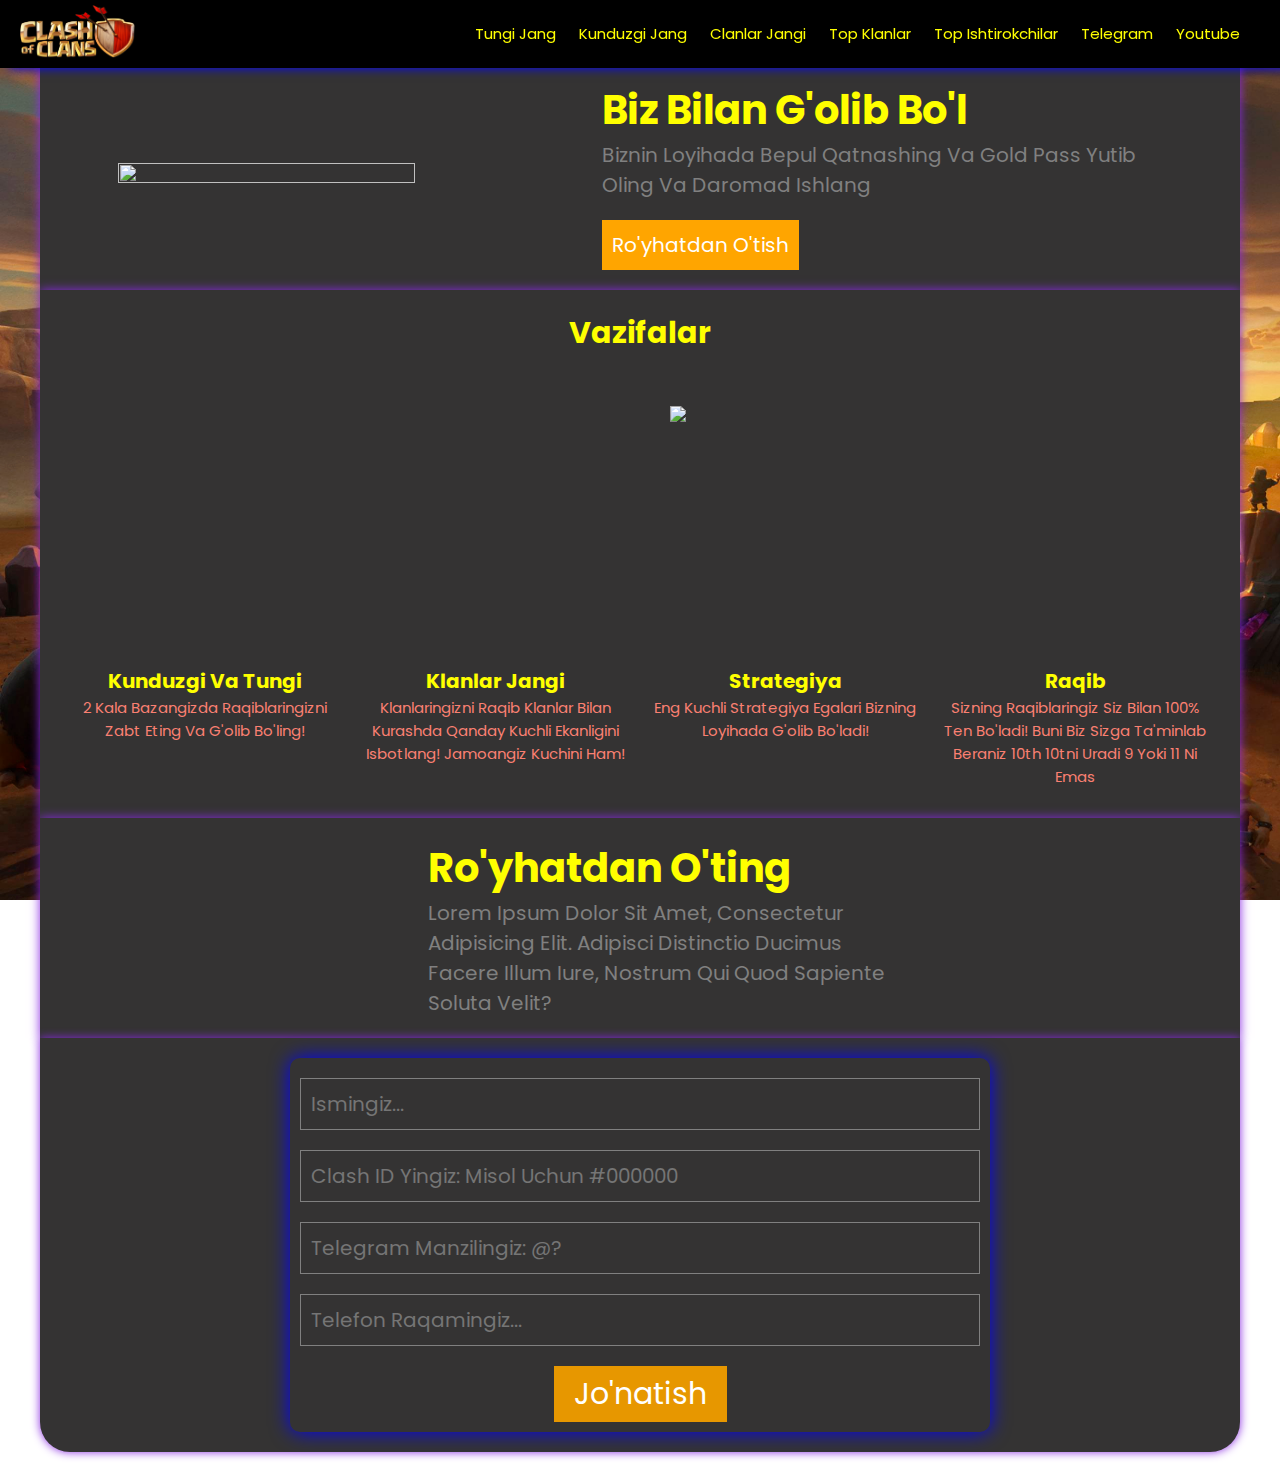
==== commit e023d234: "Add files via upload" ====
--- a/index.html
+++ b/index.html
@@ -21,8 +21,13 @@
        <a href="#" class="logo"><img src="logo.png" alt=""></a>
 
        <div class="navbar">
+           <a href="#">Tungi Jang</a>
+           <a href="#">Kunduzgi Jang</a>
+           <a href="#">Clanlar Jangi</a>
            <a href="#">Top Klanlar</a>
            <a href="#">Top Ishtirokchilar</a>
+           <a href="https://t.me/ClashOfClansShow">Telegram</a>
+           <a href="https://www.youtube.com/channel/UCxyLJlf5IXiZS6Y9DAhRidA">Youtube</a>
        </div>
 
        <div id="menu-btn" class="fas fa-bars"></div>
@@ -38,7 +43,7 @@
 
        <div class="home-sentence">
            <h1>Biz Bilan G'olib Bo'l</h1>
-           <p>Lorem ipsum dolor sit amet, consectetur adipisicing elit. Aspernatur distinctio enim maxime molestias, nobis omnis provident temporibus totam velit voluptatum.</p>
+           <p>Biznin Loyihada Bepul Qatnashing Va Gold Pass Yutib Oling Va Daromad Ishlang</p>
            <div class="btn">
                <button>Ro'yhatdan o'tish</button>
            </div>
@@ -51,7 +56,7 @@
 
    <section class="about">
 
-       <h1>Special Offers</h1>
+       <h1>Vazifalar</h1>
 
        <div class="about-cards">
 
@@ -63,8 +68,8 @@
                </div>
 
                <div class="about-sentence">
-                   <h3>About Clan</h3>
-                   <p>Lorem ipsum dolor sit amet, consectetur adipisicing elit. Consectetur, doloremque.</p>
+                   <h3>Kunduzgi Va Tungi</h3>
+                   <p>2 kala bazangizda Raqiblaringizni Zabt eting Va G'olib Bo'ling! </p>
 
                </div>
 
@@ -76,8 +81,8 @@
                </div>
 
                <div class="about-sentence">
-                   <h3>About Clan</h3>
-                   <p>Lorem ipsum dolor sit amet, consectetur adipisicing elit. Consectetur, doloremque.</p>
+                   <h3>Klanlar Jangi</h3>
+                   <p>Klanlaringizni Raqib Klanlar bilan Kurashda Qanday Kuchli Ekanligini Isbotlang! Jamoangiz Kuchini Ham!</p>
 
                </div>
 
@@ -89,8 +94,8 @@
                </div>
 
                <div class="about-sentence">
-                   <h3>About Clan</h3>
-                   <p>Lorem ipsum dolor sit amet, consectetur adipisicing elit. Consectetur, doloremque.</p>
+                   <h3>Strategiya</h3>
+                   <p>Eng Kuchli Strategiya Egalari Bizning Loyihada G'olib Bo'ladi!</p>
 
                </div>
 
@@ -102,8 +107,8 @@
                </div>
 
                <div class="about-sentence">
-                   <h3>About Clan</h3>
-                   <p>Lorem ipsum dolor sit amet, consectetur adipisicing elit. Consectetur, doloremque.</p>
+                   <h3>Raqib</h3>
+                   <p>Sizning Raqiblaringiz Siz Bilan 100% Ten Bo'ladi! Buni Biz Sizga Ta'minlab beraniz 10th 10tni uradi 9 yoki 11 ni emas</p>
 
                </div>
 
@@ -124,8 +129,8 @@
 
        <div class="info-sentence">
 
-           <h3>Info</h3>
-           <p>Lorem ipsum dolor sit amet, consectetur adipisicing elit. Autem cumque dolore eaque illo ipsam minus ratione repellat sapiente sed unde?</p>
+           <h3>Ro'yhatdan O'ting</h3>
+           <p>Lorem ipsum dolor sit amet, consectetur adipisicing elit. Adipisci distinctio ducimus facere illum iure, nostrum qui quod sapiente soluta velit?</p>
        </div>
 
    </section>
@@ -135,6 +140,37 @@
 
 
 
+   <!--Form Section Start-->
+
+   <section class="form">
+
+       <div class="form-sec">
+           <form action="action" method="post">
+
+               <input type="text" placeholder="Ismingiz...">
+               <input type="text" placeholder="Clash ID yingiz: Misol Uchun #000000">
+               <input type="text" placeholder="Telegram Manzilingiz: @?">
+               <input type="text" placeholder="Telefon Raqamingiz...">
+
+           </form>
+
+
+           <div class="btn-submit">
+               <button>Jo'natish</button>
+           </div>
+       </div>
+
+
+
+
+   </section>
+
+
+
+   <!--Form Section End-->
+
+
+
    <script src="js/script.js"></script>
 </body>
 </html>--- a/css/style.css
+++ b/css/style.css
@@ -32,7 +32,9 @@
   /*About Section Start*/
   /*About Section End*/
   /*Info Section Start*/
-  /*Info Section End*/ }
+  /*Info Section End*/
+  /*Form Section Start*/
+  /*Form Section End*/ }
   html .header {
     position: fixed;
     top: 0;
@@ -49,12 +51,14 @@
       width: 11.5rem; }
       html .header .logo img {
         width: 100%; }
-    html .header .navbar a {
-      font-size: 2rem;
-      margin-left: 2rem;
-      color: yellow; }
-      html .header .navbar a:hover {
-        color: orange; }
+    html .header .navbar {
+      padding: 0 2rem; }
+      html .header .navbar a {
+        font-size: 1.5rem;
+        margin-left: 2rem;
+        color: yellow; }
+        html .header .navbar a:hover {
+          color: orange; }
     html .header #menu-btn {
       display: none;
       font-size: 2rem;
@@ -101,6 +105,7 @@
   html .about .about-cards {
     display: flex; }
     html .about .about-cards .about-card {
+      width: 25%;
       transition: .5s linear;
       border-radius: 2rem;
       padding: 1rem; }
@@ -126,8 +131,7 @@
     display: flex;
     gap: 4rem;
     align-items: center;
-    justify-content: center;
-    border-radius: 0 0 3rem 3rem; }
+    justify-content: center; }
     html .info .img-info {
       max-width: 20rem; }
       html .info .img-info img {
@@ -140,11 +144,69 @@
       html .info .info-sentence p {
         color: gray;
         font-size: 2rem; }
+  html .form {
+    border-radius: 0 0 3rem 3rem; }
+    html .form .form-sec {
+      margin: 0 auto;
+      max-width: 70rem;
+      border-radius: 1rem;
+      box-shadow: 0 0 2rem blue;
+      padding: 1rem; }
+      html .form .form-sec form {
+        display: inline-block; }
+        html .form .form-sec form input {
+          border: 1px solid gray;
+          width: 100%;
+          margin: 1rem 0;
+          padding: 1rem;
+          font-size: 20px;
+          background-color: #343333;
+          color: white; }
+      html .form .form-sec .btn-submit {
+        text-align: center;
+        margin-top: 1rem; }
+        html .form .form-sec .btn-submit button {
+          padding: .5rem 2rem;
+          font-size: 3rem;
+          background-color: #e79700;
+          color: white;
+          transition: .5s; }
+          html .form .form-sec .btn-submit button:hover {
+            border: 1px solid orange;
+            background-color: transparent; }
 
 /*Media Queries*/
 @media (max-width: 991px) {
   html {
     font-size: 55%; }
+    html .header {
+      position: fixed;
+      top: 0;
+      left: 0;
+      right: 0;
+      z-index: 1000;
+      background-color: black;
+      box-shadow: 1rem 0 1rem blue;
+      display: flex;
+      padding: .5rem 2rem;
+      align-items: center;
+      justify-content: space-between; }
+      html .header .logo {
+        width: 11.5rem; }
+        html .header .logo img {
+          width: 100%; }
+      html .header .navbar {
+        padding: 0 2rem; }
+        html .header .navbar a {
+          font-size: 1.2rem;
+          margin-left: 2rem;
+          color: yellow; }
+          html .header .navbar a:hover {
+            color: orange; }
+      html .header #menu-btn {
+        display: none;
+        font-size: 2rem;
+        color: yellow; }
     html .home .home-sentence h1 {
       font-size: 3rem; }
     html .home .home-sentence p {
@@ -218,6 +280,7 @@
     clip-path: polygon(0 0, 100% 0, 100% 0, 0 0); }
     html .header .navbar a {
       display: block;
+      font-size: 2rem;
       margin: 2rem;
       text-align: center; }
   html .header .navbar.active {
@@ -291,7 +354,37 @@
         font-size: 5rem; }
       html .info .info-sentence p {
         color: gray;
-        font-size: 2.5rem; } }
+        font-size: 2.5rem; }
+  html .form {
+    border-radius: 0 0 3rem 3rem; }
+    html .form .form-sec {
+      margin: 0 auto;
+      max-width: 60rem;
+      border-radius: 1rem;
+      box-shadow: 0 0 2rem blue;
+      padding: 1rem; }
+      html .form .form-sec form {
+        display: inline-block; }
+        html .form .form-sec form input {
+          border: 1px solid gray;
+          width: 100%;
+          margin: 1rem 0;
+          padding: 1rem;
+          font-size: 15px;
+          background-color: #343333;
+          color: white; }
+      html .form .form-sec .btn-submit {
+        text-align: center;
+        margin-top: 1rem; }
+        html .form .form-sec .btn-submit button {
+          padding: .5rem 2rem;
+          font-size: 1.5rem;
+          background-color: #e79700;
+          color: white;
+          transition: .5s; }
+          html .form .form-sec .btn-submit button:hover {
+            border: 1px solid orange;
+            background-color: transparent; } }
 @media (max-width: 450px) {
   html {
     font-size: 55%; }
@@ -360,6 +453,36 @@
           font-size: 3rem; }
         html .info .info-sentence p {
           color: gray;
-          font-size: 1.5rem; } }
+          font-size: 1.5rem; }
+    html .form {
+      border-radius: 0 0 3rem 3rem; }
+      html .form .form-sec {
+        margin: 0 auto;
+        max-width: 50rem;
+        border-radius: 1rem;
+        box-shadow: 0 0 2rem blue;
+        padding: 1rem; }
+        html .form .form-sec form {
+          display: inline-block; }
+          html .form .form-sec form input {
+            border: 1px solid gray;
+            width: 100%;
+            margin: 1rem 0;
+            padding: 1rem;
+            font-size: 11px;
+            background-color: #343333;
+            color: white; }
+        html .form .form-sec .btn-submit {
+          text-align: center;
+          margin-top: 1rem; }
+          html .form .form-sec .btn-submit button {
+            padding: .5rem 2rem;
+            font-size: 1.5rem;
+            background-color: #e79700;
+            color: white;
+            transition: .5s; }
+            html .form .form-sec .btn-submit button:hover {
+              border: 1px solid orange;
+              background-color: transparent; } }
 
 /*# sourceMappingURL=style.css.map */
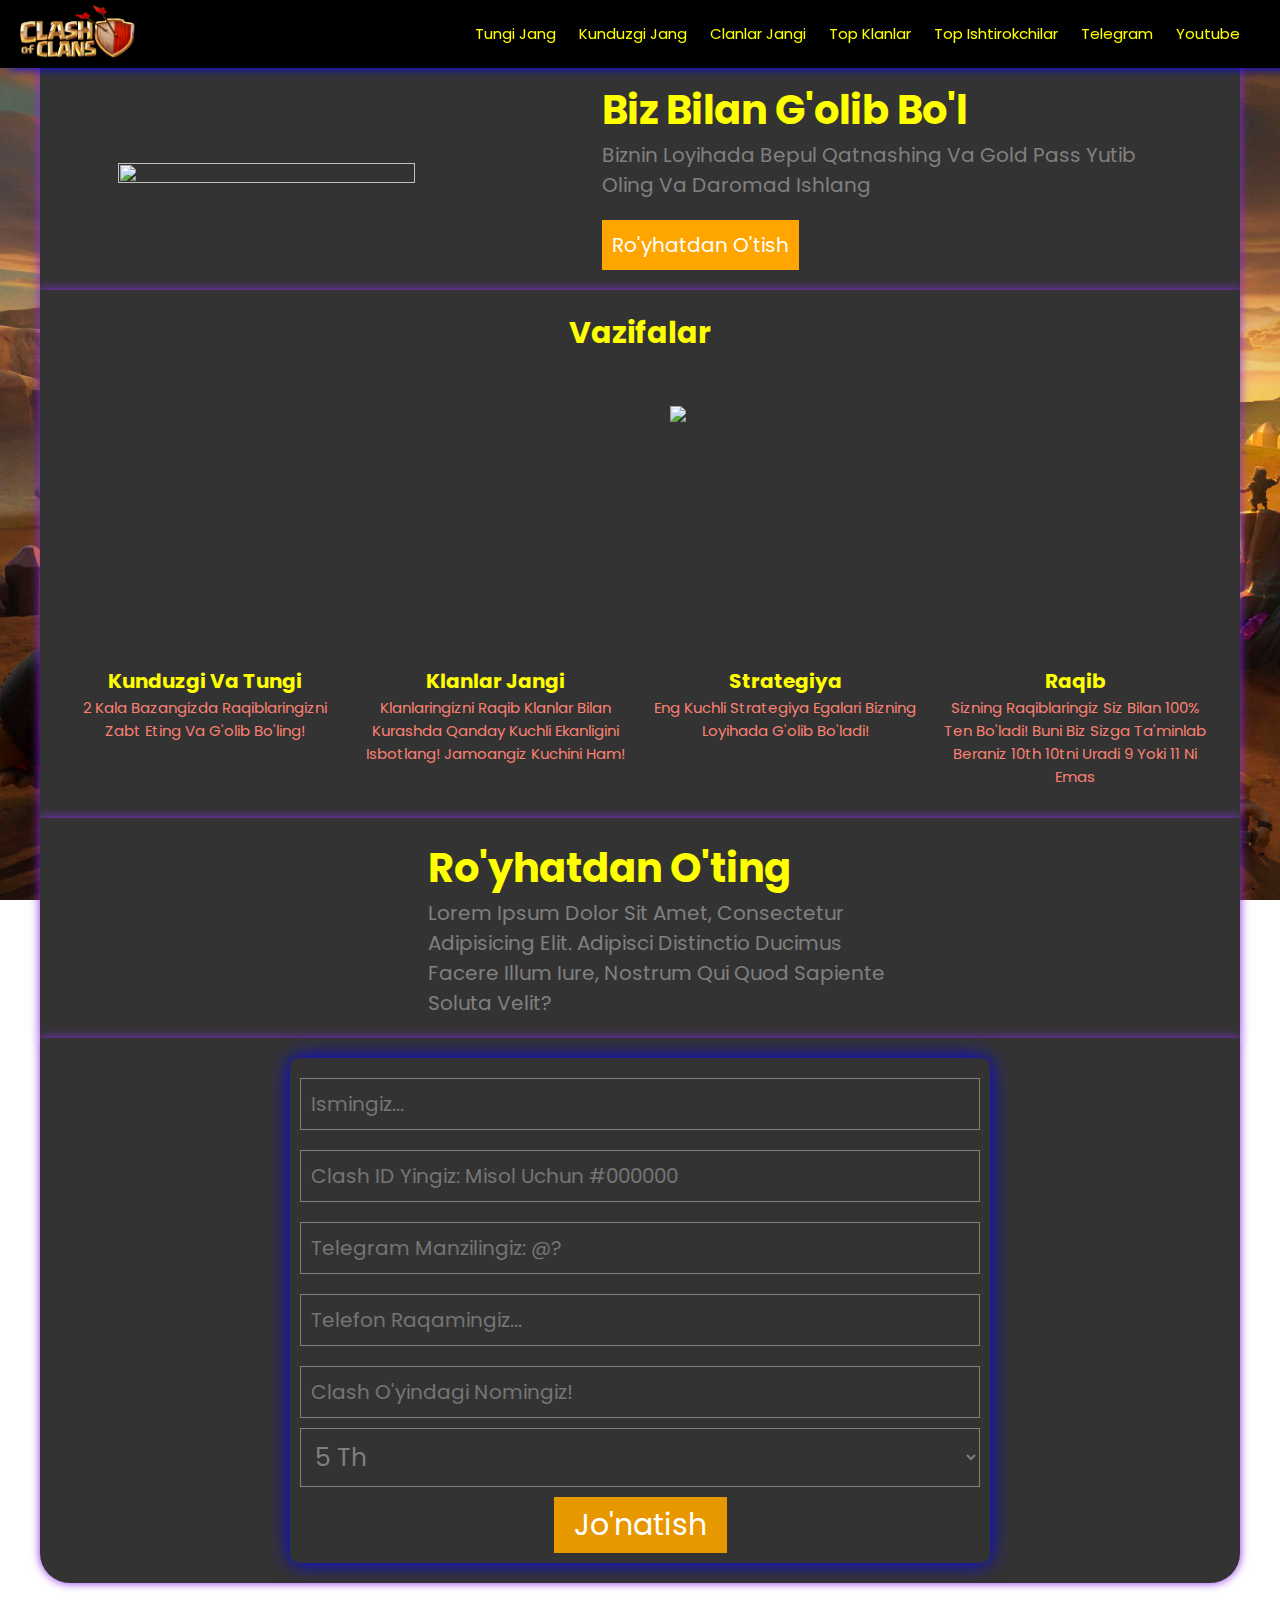
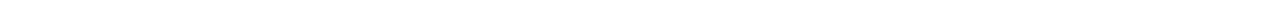
==== commit b44d11e6: "Add files via upload" ====
--- a/index.html
+++ b/index.html
@@ -145,12 +145,28 @@
    <section class="form">
 
        <div class="form-sec">
-           <form action="action" method="post">
+           <form  action="https://formspree.io/f/xleayrgp"
+                  method="POST">
 
                <input type="text" placeholder="Ismingiz...">
                <input type="text" placeholder="Clash ID yingiz: Misol Uchun #000000">
                <input type="text" placeholder="Telegram Manzilingiz: @?">
                <input type="text" placeholder="Telefon Raqamingiz...">
+               <input type="text" placeholder="Clash O'yindagi Nomingiz!">
+
+               <select name="" id="">
+                   <option value="5 th">5 th</option>
+                   <option value="6 th">6 th</option>
+                   <option value="7 th">7 th</option>
+                   <option value="8 th">8 th</option>
+                   <option value="9 th">9 th</option>
+                   <option value="10 th">10 th</option>
+                   <option value="11 th">11 th</option>
+                   <option value="12 th">12 th</option>
+                   <option value="13 th">13 th</option>
+                   <option value="14 th">14 th</option>
+                   <option value="15 th">15 th</option>
+               </select>
 
            </form>
 
--- a/css/style.css
+++ b/css/style.css
@@ -162,6 +162,17 @@
           font-size: 20px;
           background-color: #343333;
           color: white; }
+        html .form .form-sec form select {
+          border: 1px solid gray;
+          font-size: 25px;
+          width: 100%;
+          padding: 1rem;
+          background-color: #343333;
+          color: gray; }
+          html .form .form-sec form select option {
+            width: 100%;
+            padding: 1rem;
+            color: white; }
       html .form .form-sec .btn-submit {
         text-align: center;
         margin-top: 1rem; }
@@ -280,7 +291,7 @@
     clip-path: polygon(0 0, 100% 0, 100% 0, 0 0); }
     html .header .navbar a {
       display: block;
-      font-size: 2rem;
+      font-size: 2.4rem;
       margin: 2rem;
       text-align: center; }
   html .header .navbar.active {
@@ -373,6 +384,10 @@
           font-size: 15px;
           background-color: #343333;
           color: white; }
+        html .form .form-sec form select {
+          font-size: 15px; }
+          html .form .form-sec form select option {
+            font-size: 15px; }
       html .form .form-sec .btn-submit {
         text-align: center;
         margin-top: 1rem; }
@@ -388,6 +403,24 @@
 @media (max-width: 450px) {
   html {
     font-size: 55%; }
+    html .header .navbar {
+      position: absolute;
+      top: 99%;
+      left: 0;
+      right: 0;
+      background-color: darkslategrey;
+      padding: 2rem;
+      transition: .5s;
+      clip-path: polygon(0 0, 100% 0, 100% 0, 0 0); }
+      html .header .navbar a {
+        display: block;
+        font-size: 2rem;
+        margin: 2rem;
+        text-align: center; }
+    html .header .navbar.active {
+      clip-path: polygon(0 0, 100% 0, 100% 100%, 0 100%); }
+    html .header #menu-btn {
+      display: inline-block; }
     html .home {
       display: inline-block;
       margin: 0 auto;
@@ -472,6 +505,10 @@
             font-size: 11px;
             background-color: #343333;
             color: white; }
+          html .form .form-sec form select {
+            font-size: 11px; }
+            html .form .form-sec form select option {
+              font-size: 11px; }
         html .form .form-sec .btn-submit {
           text-align: center;
           margin-top: 1rem; }
